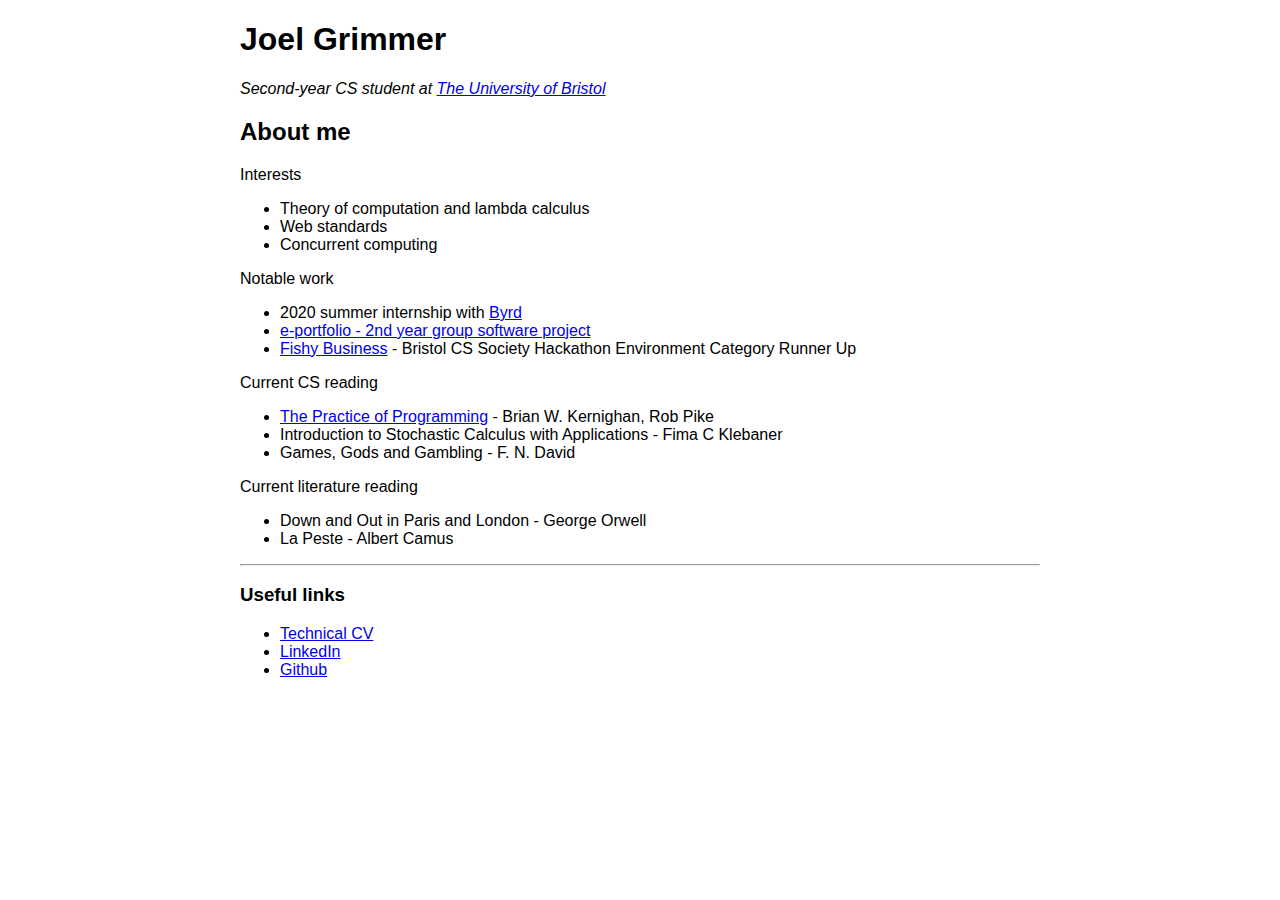
==== index.html @ 668e2209 "Added section on e-portfolio" ====
<!DOCTYPE html>
<html lang="en">

<head>
  <meta charset="UTF-8">
  <meta http-equiv="X-UA-Compatible" content="IE=edge">
  <meta name="viewport" content="width=device-width, initial-scale=1.0">
  <link rel="stylesheet" href="index.css">
  <title>Joel Grimmer</title>
</head>

<body>
  <h1>Joel Grimmer</h1>
  <i>Second-year CS student at <a href="https://www.bristol.ac.uk"> The
      University of
      Bristol</a></i>
  <h2>About me</h2>
  Interests
  <ul>
    <li>Theory of computation and lambda calculus</li>
    <li>Web standards</li>
    <li>Concurrent computing</li>
  </ul>
  Notable work
  <ul>
    <li>2020 summer internship with <a href="https://www.byrd.run">Byrd</a>
    </li>
    <li><a href="projects/eportfolio/">e-portfolio - 2nd year
        group software project</a></li>
    <li><a href="https://github.com/th0mas/FishyBusiness">Fishy Business</a> -
      Bristol CS Society Hackathon
      Environment Category Runner Up</li>
  </ul>
  Current CS reading
  <ul>
    <li><a href="books/the-practice-of-programming/index.html">The Practice of
        Programming</a> - Brian W.
      Kernighan, Rob Pike</li>
    <li>Introduction to Stochastic Calculus with Applications - Fima C Klebaner
    </li>
    <li>Games, Gods and Gambling - F. N. David</li>
  </ul>
  Current literature reading
  <ul>
    <li>Down and Out in Paris and London - George Orwell</li>
    <li>La Peste - Albert Camus</li>
  </ul>
  <hr>
  <h3>Useful links</h3>
  <ul>
    <li><a href="assets/Technical CV.pdf">Technical CV</a></li>
    <li><a href="https://linkedin.com/in/joelgrimmer/">LinkedIn</a></li>
    <li><a href="https://github.com/JoelGG">Github</a></li>
  </ul>
</body>

</html>
---- index.css ----
* {
  -webkit-font-smoothing: antialiased;
  -moz-osx-font-smoothing: grayscale;
  font-family: -apple-system, BlinkMacSystemFont, 'Segoe UI', Roboto, Oxygen, Ubuntu, Cantarell, 'Open Sans', 'Helvetica Neue', sans-serif;
}

body {
  margin: 0 auto;
  padding: 0 1em;
  max-width: 800px;
}

pre {
  background-color: #eee;
  border-radius: 3px;
  padding: 0;
}

code {
  background-color: #eee;
  font-family: courier, monospace;
}
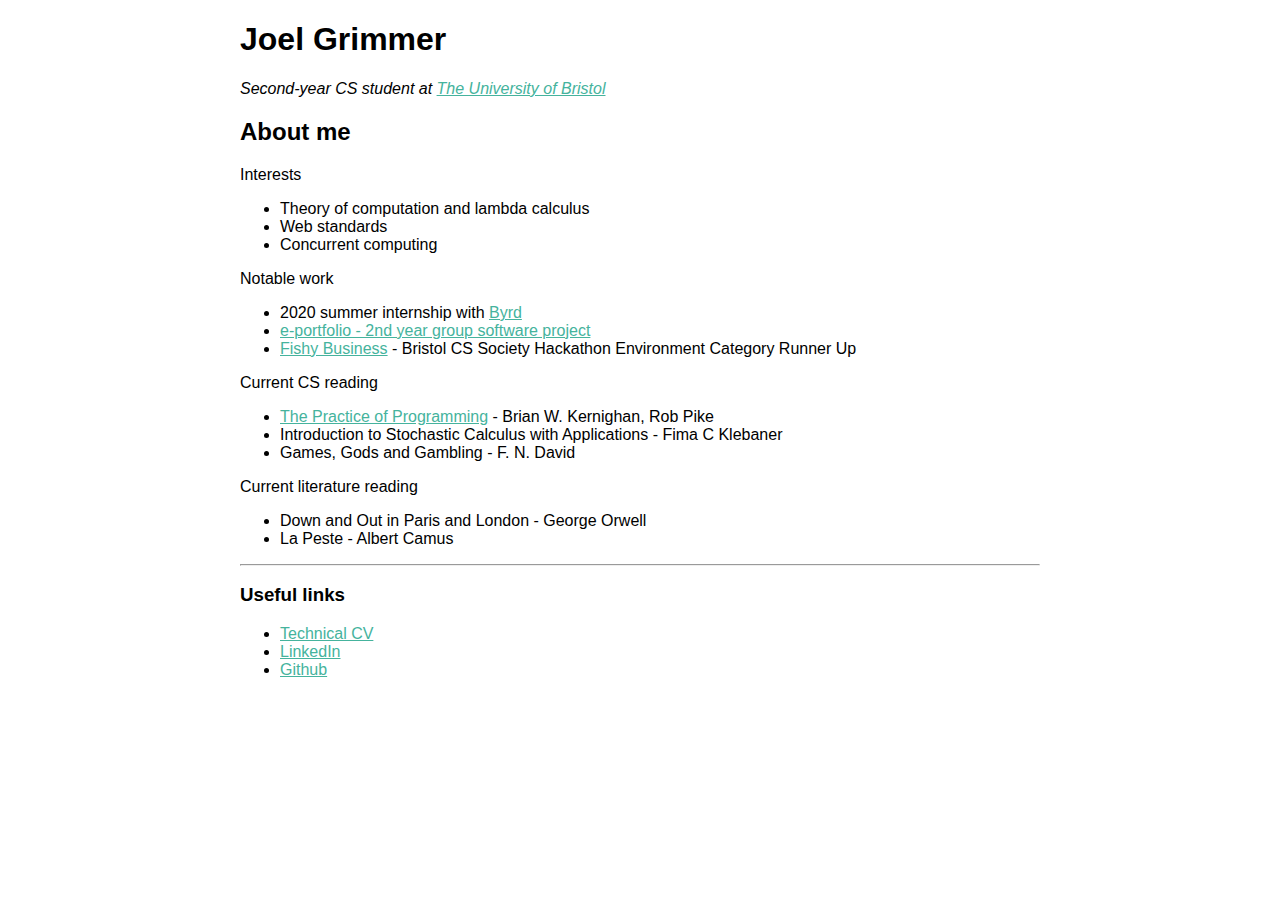
==== commit a4689c92: "more accessible link colors" ====
--- a/index.html
+++ b/index.html
@@ -5,6 +5,8 @@
   <meta charset="UTF-8">
   <meta http-equiv="X-UA-Compatible" content="IE=edge">
   <meta name="viewport" content="width=device-width, initial-scale=1.0">
+  <meta name="description"
+    content="Joel Grimmer is a 2nd-year Computer Science student at the University of Bristol.">
   <link rel="stylesheet" href="index.css">
   <title>Joel Grimmer</title>
 </head>
--- a/index.css
+++ b/index.css
@@ -19,4 +19,12 @@
 code {
   background-color: #eee;
   font-family: courier, monospace;
+}
+
+a:link {
+  color: #45B39D;
+}
+
+a:visited {
+  color: #E74C3C;
 }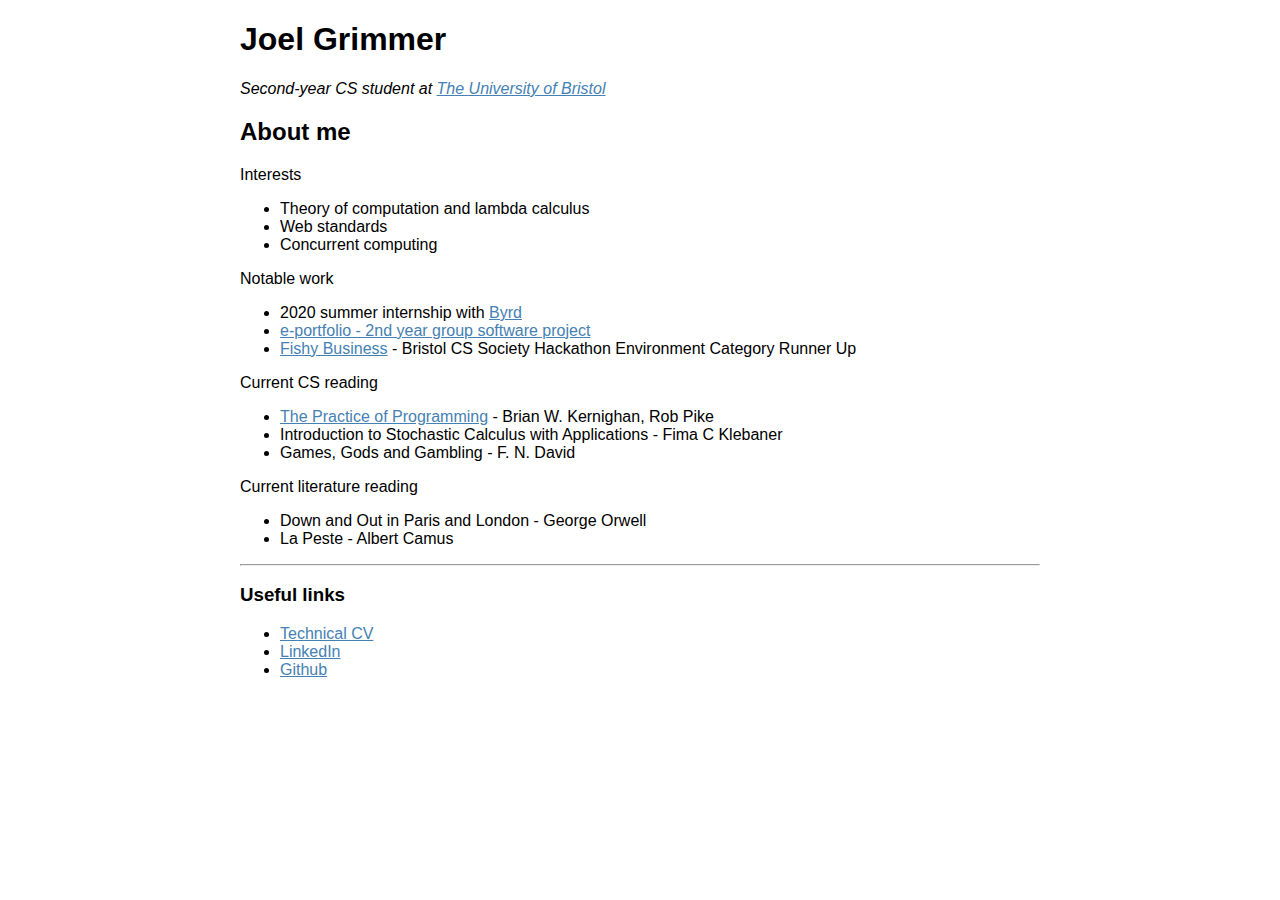
==== commit 59eaa30e: "removed index.html in link" ====
--- a/index.html
+++ b/index.html
@@ -35,7 +35,7 @@
   </ul>
   Current CS reading
   <ul>
-    <li><a href="books/the-practice-of-programming/index.html">The Practice of
+    <li><a href="books/the-practice-of-programming/">The Practice of
         Programming</a> - Brian W.
       Kernighan, Rob Pike</li>
     <li>Introduction to Stochastic Calculus with Applications - Fima C Klebaner
--- a/index.css
+++ b/index.css
@@ -22,7 +22,7 @@
 }
 
 a:link {
-  color: #45B39D;
+  color: #4581b3;
 }
 
 a:visited {
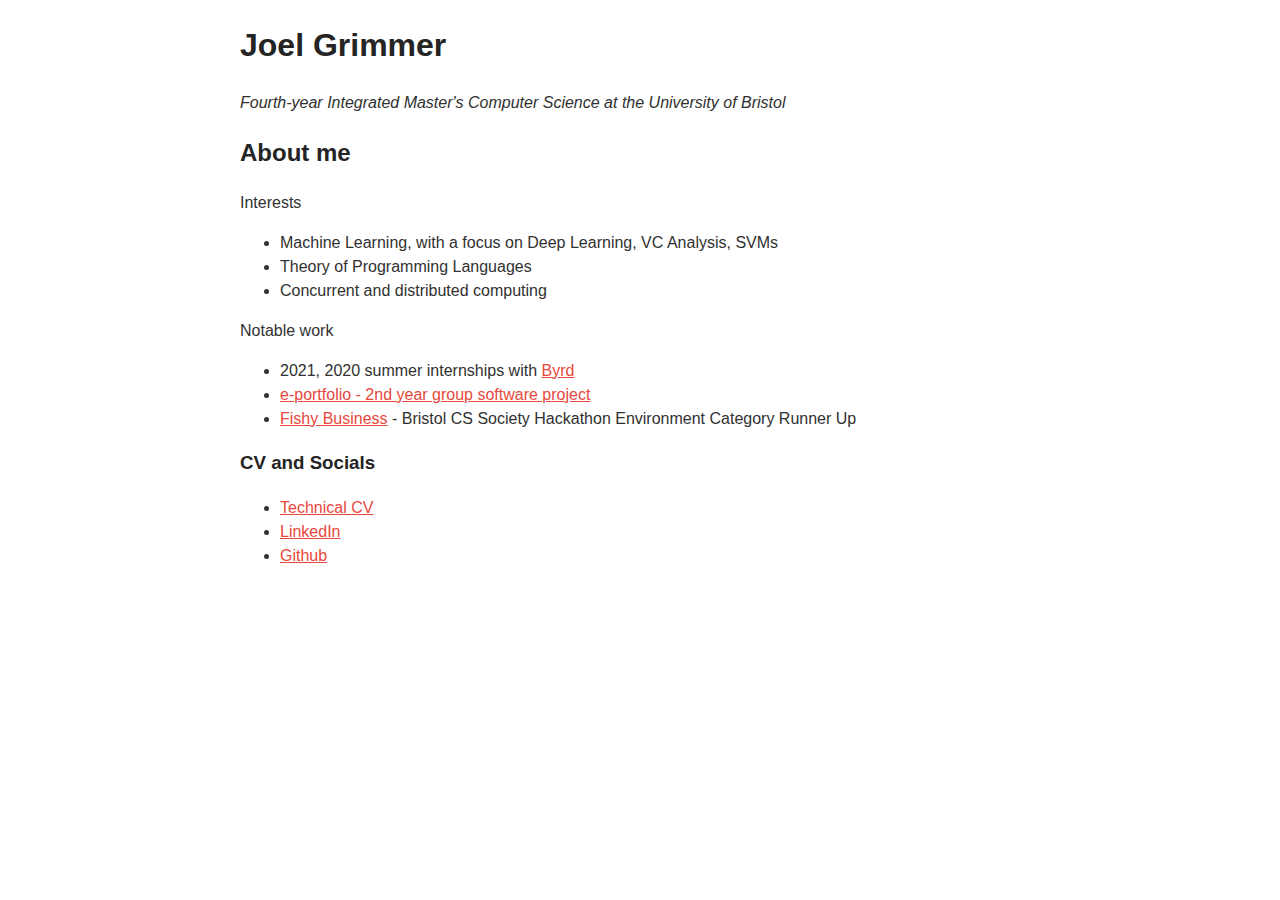
==== commit ec5095b9: "updated current year" ====
--- a/index.html
+++ b/index.html
@@ -5,27 +5,24 @@
   <meta charset="UTF-8">
   <meta http-equiv="X-UA-Compatible" content="IE=edge">
   <meta name="viewport" content="width=device-width, initial-scale=1.0">
-  <meta name="description"
-    content="Joel Grimmer is a 2nd-year Computer Science student at the University of Bristol.">
+  <meta name="description" content="Joel Grimmer is a 2nd-year Computer Science student at the University of Bristol.">
   <link rel="stylesheet" href="index.css">
   <title>Joel Grimmer</title>
 </head>
 
 <body>
   <h1>Joel Grimmer</h1>
-  <i>Second-year CS student at <a href="https://www.bristol.ac.uk"> The
-      University of
-      Bristol</a></i>
+  <i>Fourth-year Integrated Master's Computer Science at the University of Bristol</i>
   <h2>About me</h2>
   Interests
   <ul>
-    <li>Theory of computation and lambda calculus</li>
-    <li>Web standards</li>
-    <li>Concurrent computing</li>
+    <li>Machine Learning, with a focus on Deep Learning, VC Analysis, SVMs</li>
+    <li>Theory of Programming Languages</li>
+    <li>Concurrent and distributed computing</li>
   </ul>
   Notable work
   <ul>
-    <li>2020 summer internship with <a href="https://www.byrd.run">Byrd</a>
+    <li>2021, 2020 summer internships with <a href="https://www.byrd.run">Byrd</a>
     </li>
     <li><a href="projects/eportfolio/">e-portfolio - 2nd year
         group software project</a></li>
@@ -33,22 +30,7 @@
       Bristol CS Society Hackathon
       Environment Category Runner Up</li>
   </ul>
-  Current CS reading
-  <ul>
-    <li><a href="books/the-practice-of-programming/">The Practice of
-        Programming</a> - Brian W.
-      Kernighan, Rob Pike</li>
-    <li>Introduction to Stochastic Calculus with Applications - Fima C Klebaner
-    </li>
-    <li>Games, Gods and Gambling - F. N. David</li>
-  </ul>
-  Current literature reading
-  <ul>
-    <li>Down and Out in Paris and London - George Orwell</li>
-    <li>La Peste - Albert Camus</li>
-  </ul>
-  <hr>
-  <h3>Useful links</h3>
+  <h3>CV and Socials</h3>
   <ul>
     <li><a href="assets/Technical CV.pdf">Technical CV</a></li>
     <li><a href="https://linkedin.com/in/joelgrimmer/">LinkedIn</a></li>
--- a/index.css
+++ b/index.css
@@ -7,7 +7,21 @@
 body {
   margin: 0 auto;
   padding: 0 1em;
-  max-width: 800px;
+  max-width: 50em;
+  line-height: 1.5;
+  color: rgb(49, 49, 49);
+}
+
+h1, h2, h3, h4, h5, h6, strong {
+  color: rgb(36, 36, 36);
+}
+
+code, pre {
+  background: #eee;
+}
+
+code {
+  font-family: courier, monospace;
 }
 
 pre {
@@ -16,15 +30,12 @@
   padding: 0;
 }
 
-code {
-  background-color: #eee;
-  font-family: courier, monospace;
-}
+
 
 a:link {
-  color: #4581b3;
+  color: #e7473c;
 }
 
 a:visited {
-  color: #E74C3C;
+  color: #4575b3;
 }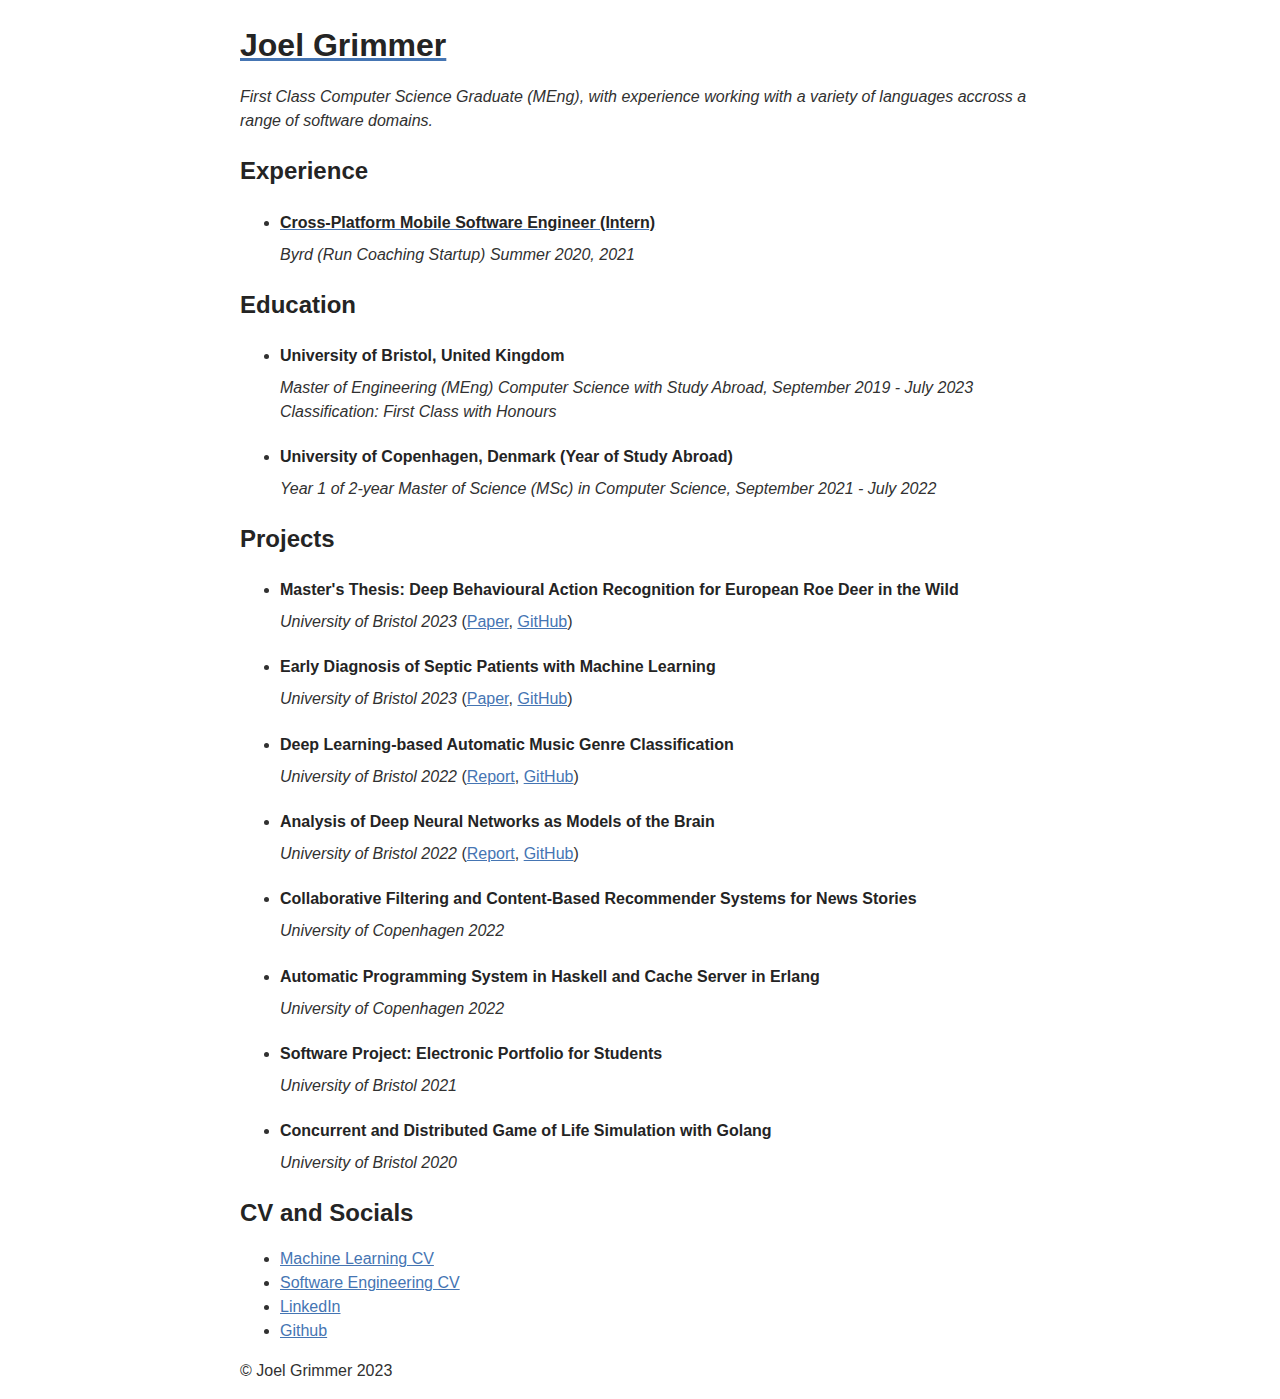
==== commit 51ffac2e: "2023 updates" ====
--- a/index.html
+++ b/index.html
@@ -11,31 +11,89 @@
 </head>
 
 <body>
-  <h1>Joel Grimmer</h1>
-  <i>Fourth-year Integrated Master's Computer Science at the University of Bristol</i>
-  <h2>About me</h2>
-  Interests
+  <a href="/">
+    <h1>Joel Grimmer</h1>
+  </a>
+  <i>First Class Computer Science Graduate (MEng), with experience working with a variety of languages accross a range
+    of software domains.</i>
+  <h2>Experience</h2>
   <ul>
-    <li>Machine Learning, with a focus on Deep Learning, VC Analysis, SVMs</li>
-    <li>Theory of Programming Languages</li>
-    <li>Concurrent and distributed computing</li>
+    <li>
+      <a href="/experience/byrd/">
+        <h4>Cross-Platform Mobile Software Engineer (Intern)</h4>
+      </a>
+      <i>Byrd (Run Coaching Startup) Summer 2020, 2021</i>
+    </li>
   </ul>
-  Notable work
+  <h2>Education</h2>
   <ul>
-    <li>2021, 2020 summer internships with <a href="https://www.byrd.run">Byrd</a>
+    <li>
+      <h4>University of Bristol, United Kingdom</h4>
+      <i>Master of Engineering (MEng) Computer Science with Study Abroad, September 2019 - July 2023
+        <br>Classification: First Class with Honours</i>
     </li>
-    <li><a href="projects/eportfolio/">e-portfolio - 2nd year
-        group software project</a></li>
-    <li><a href="https://github.com/th0mas/FishyBusiness">Fishy Business</a> -
-      Bristol CS Society Hackathon
-      Environment Category Runner Up</li>
+    <li>
+      <h4>University of Copenhagen, Denmark (Year of Study Abroad)</h4>
+      <i>Year 1 of 2-year Master of Science (MSc) in Computer Science, September 2021 - July 2022</i>
+    </li>
   </ul>
-  <h3>CV and Socials</h3>
+  <h2>Projects</h2>
   <ul>
-    <li><a href="assets/Technical CV.pdf">Technical CV</a></li>
+    <li><a>
+        <h4>Master's Thesis: Deep Behavioural Action Recognition for European Roe Deer in the Wild</h4>
+      </a>
+      <i>University of Bristol 2023</i> (<a href="/assets/Deer_Behaviour_Thesis-3.pdf">Paper</a>, <a
+        href="https://github.com/JoelGG/deer-behaviour-detector-public">GitHub</a>)
+    </li>
+    <li><a>
+        <h4>Early Diagnosis of Septic Patients with Machine Learning</h4>
+      </a>
+      <i>University of Bristol 2023</i> (<a href="/assets/Early_Sepsis_Prediction.pdf">Paper</a>, <a
+        href="https://github.com/sbarnesthornton/sepsis-prediction">GitHub</a>)
+    </li>
+    <li><a>
+        <h4>Deep Learning-based Automatic Music Genre Classification</h4>
+      </a>
+      <i>University of Bristol 2022</i> (<a href="/assets/coms0045__coursework.pdf">Report</a>, <a
+        href="https://github.com/JoelGG/comsm0045-adl-public">GitHub</a>)
+    </li>
+    <li><a>
+        <h4>Analysis of Deep Neural Networks as Models of the Brain</h4>
+      </a>
+      <i>University of Bristol 2022</i> (<a href="/assets/IPB_Report.pdf">Report</a>, <a
+        href="https://github.com/JoelGG/ipb-coursework-public">GitHub</a>)
+    </li>
+    <li><a>
+        <h4>Collaborative Filtering and Content-Based Recommender Systems for News Stories</h4>
+      </a>
+      <i>University of Copenhagen 2022</i>
+    </li>
+    <li><a>
+        <h4>Automatic Programming System in Haskell and Cache Server in Erlang</h4>
+      </a>
+      <i>University of Copenhagen 2022</i>
+    </li>
+    <li><a>
+        <h4>Software Project: Electronic Portfolio for Students</h4>
+      </a>
+      <i>University of Bristol 2021</i>
+    </li>
+    <li><a>
+        <h4>Concurrent and Distributed Game of Life Simulation with Golang</h4>
+      </a>
+      <i>University of Bristol 2020</i>
+    </li>
+  </ul>
+  <h2>CV and Socials</h2>
+  <ul>
+    <li><a href="assets/Graduate CV ML.pdf">Machine Learning CV</a></li>
+    <li><a href="assets/Graduate CV SWE.pdf">Software Engineering CV</a></li>
     <li><a href="https://linkedin.com/in/joelgrimmer/">LinkedIn</a></li>
     <li><a href="https://github.com/JoelGG">Github</a></li>
   </ul>
+  <footer>
+    <p>© Joel Grimmer 2023</p>
+  </footer>
 </body>
 
 </html>--- a/index.css
+++ b/index.css
@@ -12,11 +12,19 @@
   color: rgb(49, 49, 49);
 }
 
-h1, h2, h3, h4, h5, h6, strong {
+h1,
+h2,
+h3,
+h4,
+h5,
+h6,
+strong {
   color: rgb(36, 36, 36);
+  margin-bottom: 0.5em;
 }
 
-code, pre {
+code,
+pre {
   background: #eee;
 }
 
@@ -30,12 +38,16 @@
   padding: 0;
 }
 
-
+.indent {
+  margin-left: 10px;
+}
 
 a:link {
   color: #e7473c;
+  color: #4575b3;
 }
 
 a:visited {
+  color: #e7473c;
   color: #4575b3;
 }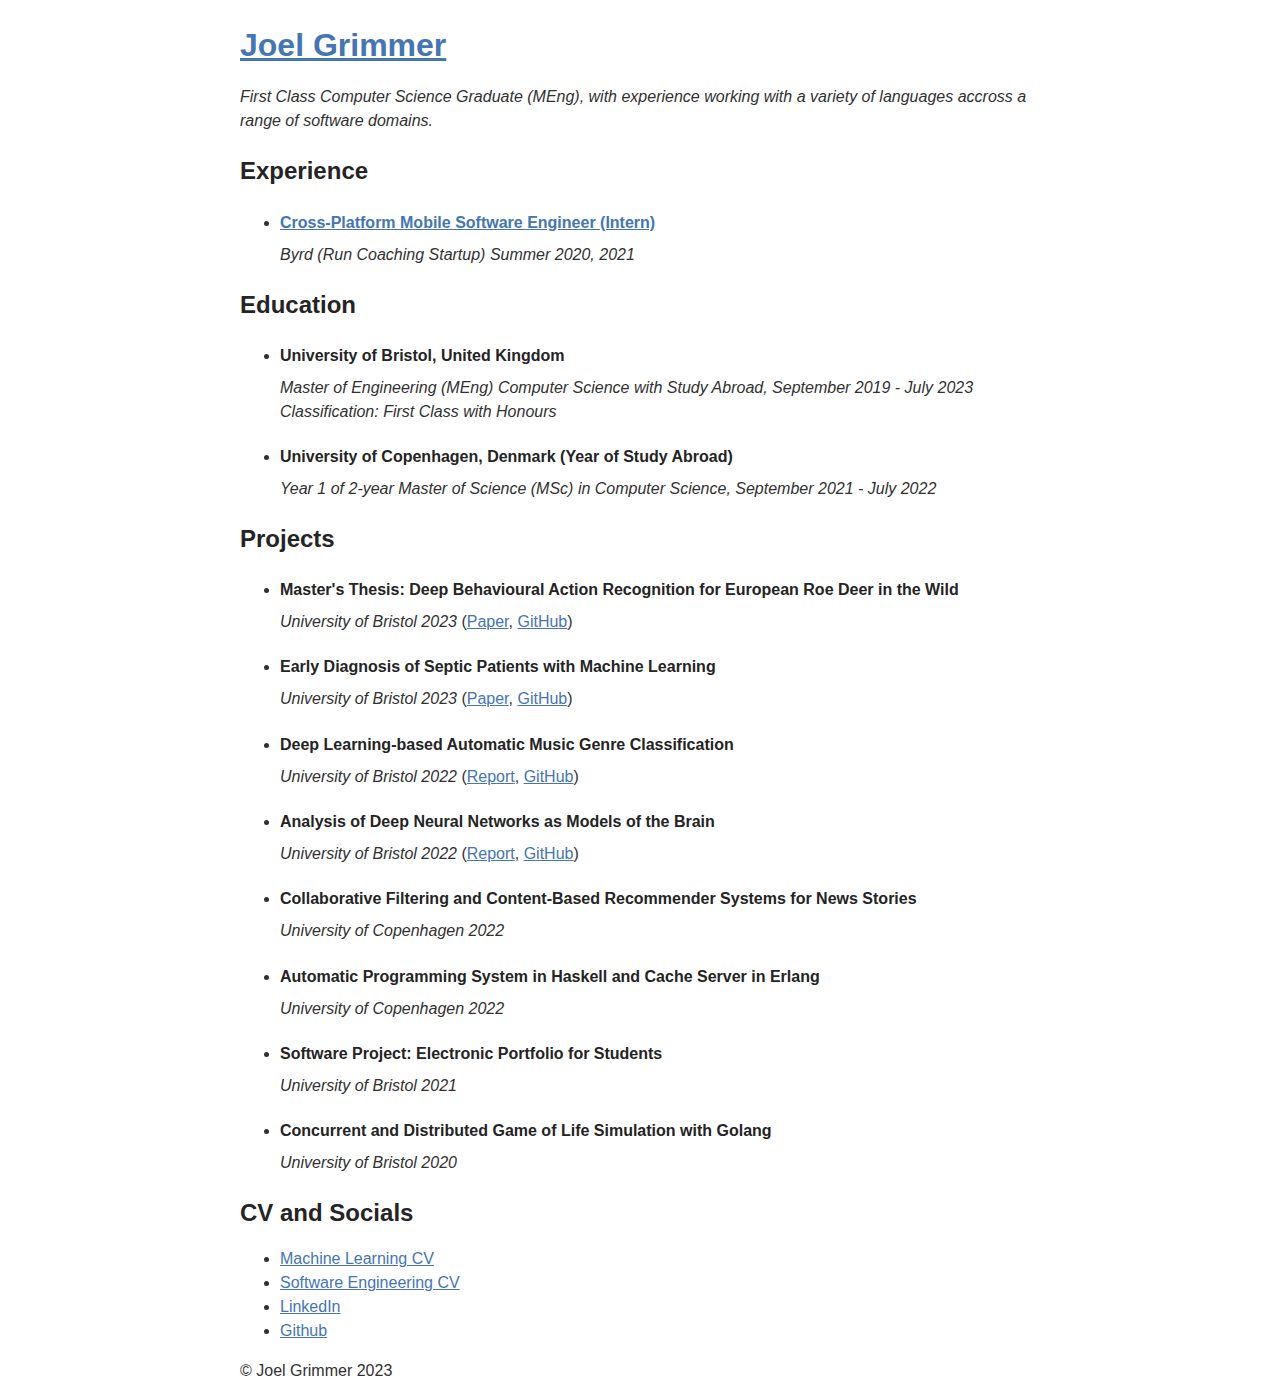
==== commit 5b666134: "updated description" ====
--- a/index.html
+++ b/index.html
@@ -5,23 +5,21 @@
   <meta charset="UTF-8">
   <meta http-equiv="X-UA-Compatible" content="IE=edge">
   <meta name="viewport" content="width=device-width, initial-scale=1.0">
-  <meta name="description" content="Joel Grimmer is a 2nd-year Computer Science student at the University of Bristol.">
+  <meta name="description" content="Joel Grimmer is a Computer Science graduate from Bristol.">
   <link rel="stylesheet" href="index.css">
   <title>Joel Grimmer</title>
 </head>
 
 <body>
-  <a href="/">
-    <h1>Joel Grimmer</h1>
-  </a>
+
+  <h1><a href="/">Joel Grimmer</a></h1>
+
   <i>First Class Computer Science Graduate (MEng), with experience working with a variety of languages accross a range
     of software domains.</i>
   <h2>Experience</h2>
   <ul>
     <li>
-      <a href="/experience/byrd/">
-        <h4>Cross-Platform Mobile Software Engineer (Intern)</h4>
-      </a>
+      <h4><a href="/experience/byrd/">Cross-Platform Mobile Software Engineer (Intern)</a></h4>
       <i>Byrd (Run Coaching Startup) Summer 2020, 2021</i>
     </li>
   </ul>
@@ -39,48 +37,40 @@
   </ul>
   <h2>Projects</h2>
   <ul>
-    <li><a>
-        <h4>Master's Thesis: Deep Behavioural Action Recognition for European Roe Deer in the Wild</h4>
-      </a>
+    <li>
+      <h4>Master's Thesis: Deep Behavioural Action Recognition for European Roe Deer in the Wild</h4>
       <i>University of Bristol 2023</i> (<a href="/assets/Deer_Behaviour_Thesis-3.pdf">Paper</a>, <a
         href="https://github.com/JoelGG/deer-behaviour-detector-public">GitHub</a>)
     </li>
-    <li><a>
-        <h4>Early Diagnosis of Septic Patients with Machine Learning</h4>
-      </a>
+    <li>
+      <h4>Early Diagnosis of Septic Patients with Machine Learning</h4>
       <i>University of Bristol 2023</i> (<a href="/assets/Early_Sepsis_Prediction.pdf">Paper</a>, <a
         href="https://github.com/sbarnesthornton/sepsis-prediction">GitHub</a>)
     </li>
-    <li><a>
-        <h4>Deep Learning-based Automatic Music Genre Classification</h4>
-      </a>
+    <li>
+      <h4>Deep Learning-based Automatic Music Genre Classification</h4>
       <i>University of Bristol 2022</i> (<a href="/assets/coms0045__coursework.pdf">Report</a>, <a
         href="https://github.com/JoelGG/comsm0045-adl-public">GitHub</a>)
     </li>
-    <li><a>
-        <h4>Analysis of Deep Neural Networks as Models of the Brain</h4>
-      </a>
+    <li>
+      <h4>Analysis of Deep Neural Networks as Models of the Brain</h4>
       <i>University of Bristol 2022</i> (<a href="/assets/IPB_Report.pdf">Report</a>, <a
         href="https://github.com/JoelGG/ipb-coursework-public">GitHub</a>)
     </li>
-    <li><a>
-        <h4>Collaborative Filtering and Content-Based Recommender Systems for News Stories</h4>
-      </a>
+    <li>
+      <h4>Collaborative Filtering and Content-Based Recommender Systems for News Stories</h4>
       <i>University of Copenhagen 2022</i>
     </li>
-    <li><a>
-        <h4>Automatic Programming System in Haskell and Cache Server in Erlang</h4>
-      </a>
+    <li>
+      <h4>Automatic Programming System in Haskell and Cache Server in Erlang</h4>
       <i>University of Copenhagen 2022</i>
     </li>
-    <li><a>
-        <h4>Software Project: Electronic Portfolio for Students</h4>
-      </a>
+    <li>
+      <h4>Software Project: Electronic Portfolio for Students</h4>
       <i>University of Bristol 2021</i>
     </li>
-    <li><a>
-        <h4>Concurrent and Distributed Game of Life Simulation with Golang</h4>
-      </a>
+    <li>
+      <h4>Concurrent and Distributed Game of Life Simulation with Golang</h4>
       <i>University of Bristol 2020</i>
     </li>
   </ul>
